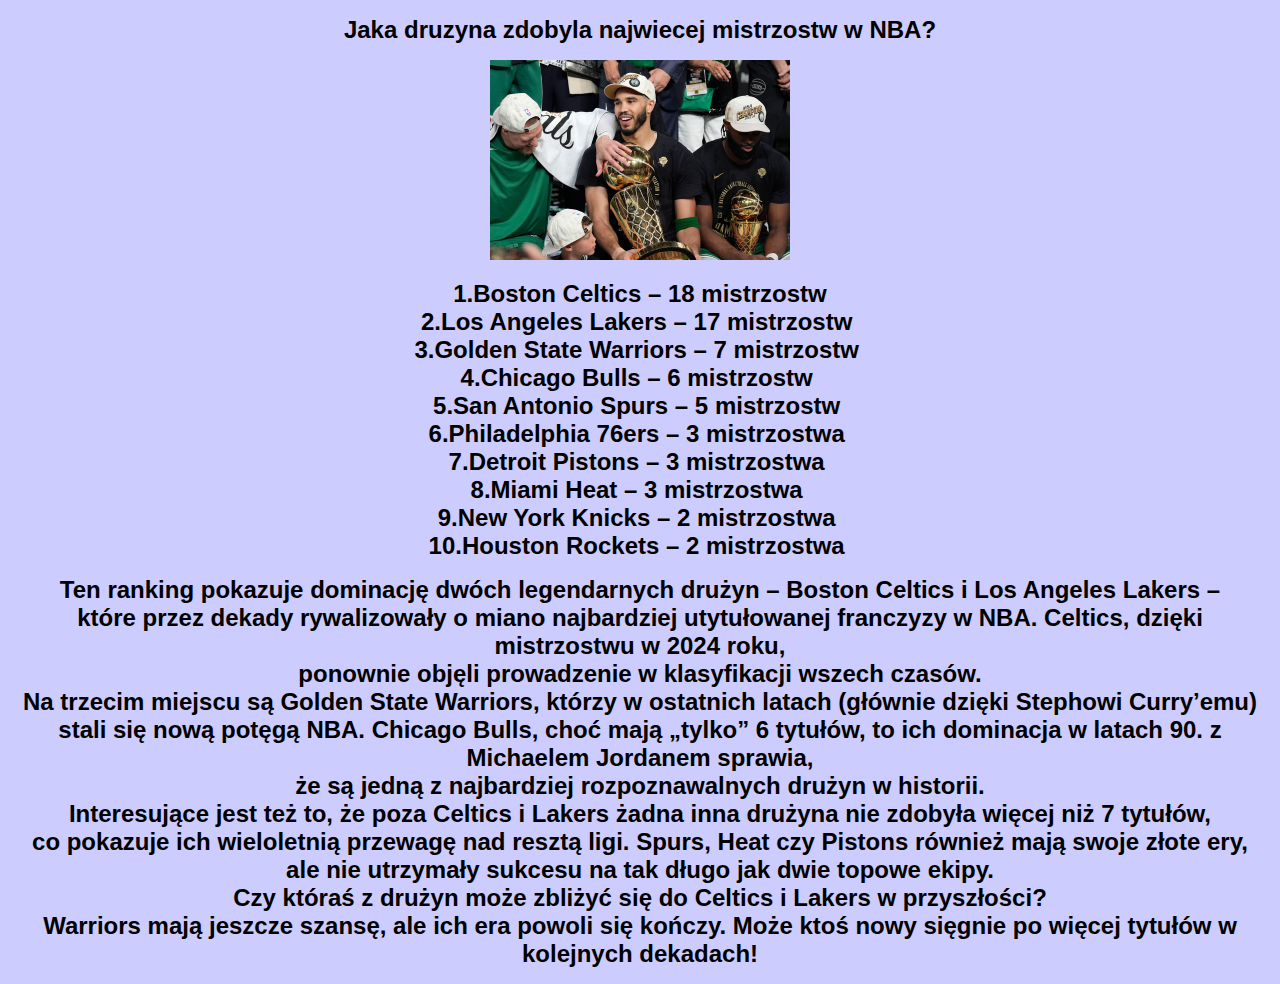
==== czytajwiecej2.html @ 0b89710f "Add files via upload" ====
<!DOCTYPE html>
<html lang="en">
<head>
    <title>Jaka druzyna zdobyla najwiecej mistrzostw w NBA?</title>
</head>
<body bgcolor="#CCCCFF">
    <h1><b><center>Jaka druzyna zdobyla najwiecej mistrzostw w NBA?</center></b></h1>
    <center><img src="Boston-Celtics.jpg" width="300px" height="200px" border="0"> </center>
    <h1>
<center>1.Boston Celtics – 18 mistrzostw </br>
2.Los Angeles Lakers – 17 mistrzostw ​</br>
3.Golden State Warriors – 7 mistrzostw ​​</br>
4.Chicago Bulls – 6 mistrzostw ​​</br>
5.San Antonio Spurs – 5 mistrzostw ​</br>
6.Philadelphia 76ers – 3 mistrzostwa ​</br>​
7.Detroit Pistons – 3 mistrzostwa ​</br>
8.Miami Heat – 3 mistrzostwa ​​</br>
9.New York Knicks – 2 mistrzostwa ​</br>
10.Houston Rockets – 2 mistrzostwa ​</br></center></h1>
<center><h1>Ten ranking pokazuje dominację dwóch legendarnych drużyn – Boston Celtics i Los Angeles Lakers –</br>
     które przez dekady rywalizowały o miano najbardziej utytułowanej franczyzy w NBA. Celtics, dzięki mistrzostwu w 2024 roku,</br>
     ponownie objęli prowadzenie w klasyfikacji wszech czasów.</br>
    Na trzecim miejscu są Golden State Warriors, którzy w ostatnich latach (głównie dzięki Stephowi Curry’emu)</br>
     stali się nową potęgą NBA. Chicago Bulls, choć mają „tylko” 6 tytułów, to ich dominacja w latach 90. z Michaelem Jordanem sprawia,</br>
      że są jedną z najbardziej rozpoznawalnych drużyn w historii.</br>
    Interesujące jest też to, że poza Celtics i Lakers żadna inna drużyna nie zdobyła więcej niż 7 tytułów,</br>
     co pokazuje ich wieloletnią przewagę nad resztą ligi. Spurs, Heat czy Pistons również mają swoje złote ery,</br>
      ale nie utrzymały sukcesu na tak długo jak dwie topowe ekipy.</br>
    Czy któraś z drużyn może zbliżyć się do Celtics i Lakers w przyszłości?</br>
     Warriors mają jeszcze szansę, ale ich era powoli się kończy. Może ktoś nowy sięgnie po więcej tytułów w kolejnych dekadach!</br></h1></center>
    <style>h1{
        font-family: 'Gill Sans', 'Gill Sans MT', Calibri, 'Trebuchet MS', sans-serif;
        font-size: x-large;
    }
    h3{     font-family: 'Gill Sans', 'Gill Sans MT', Calibri, 'Trebuchet MS', sans-serif;
            font-size: large;
            color: "#f3f7fa";
            
            
    }
    </style>
</body>
</html>
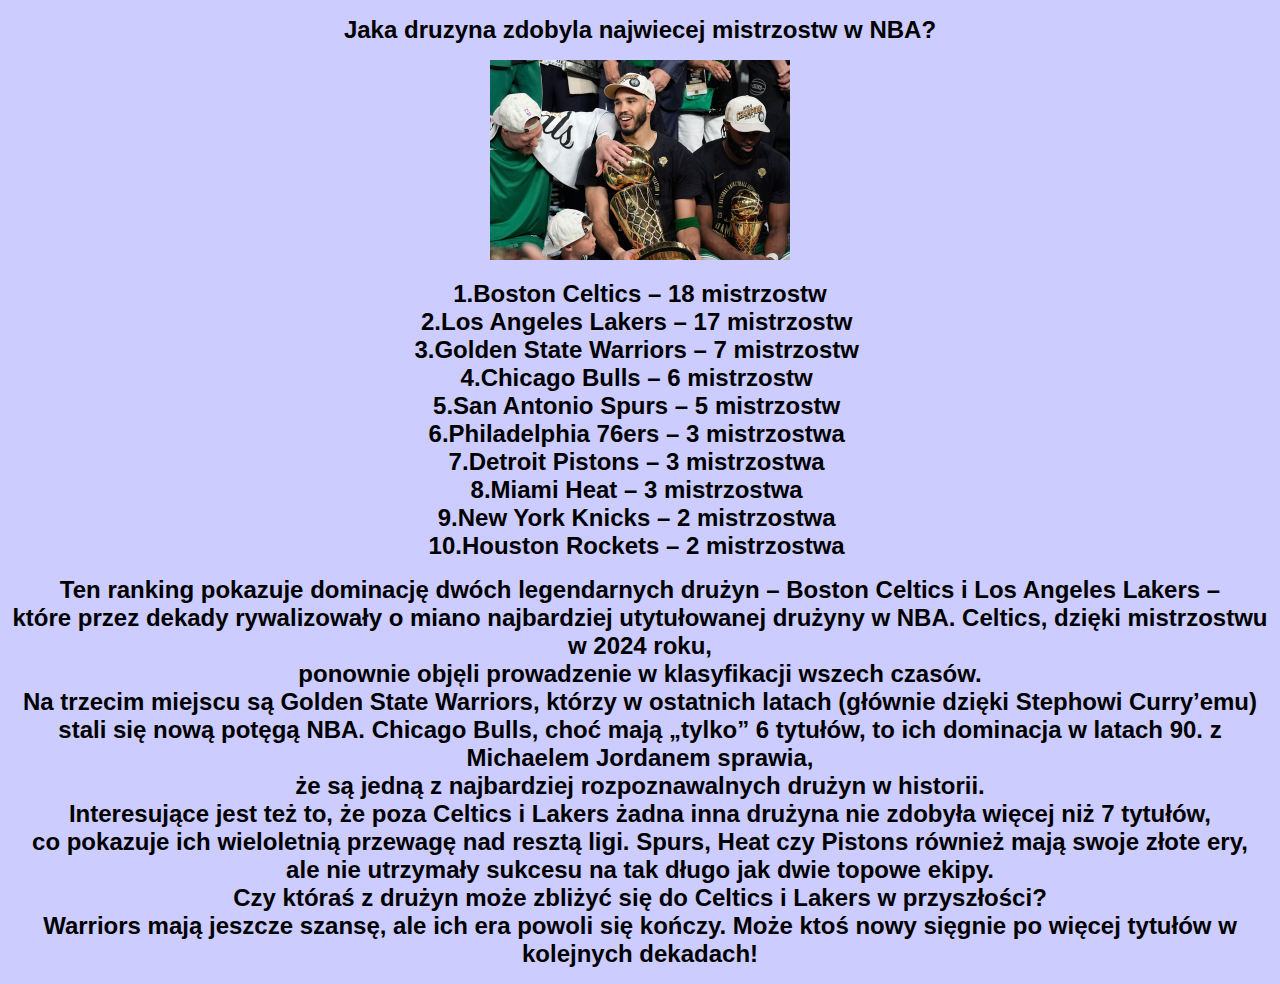
==== commit 1b97b864: "Update czytajwiecej2.html" ====
--- a/czytajwiecej2.html
+++ b/czytajwiecej2.html
@@ -18,7 +18,7 @@
 9.New York Knicks – 2 mistrzostwa ​</br>
 10.Houston Rockets – 2 mistrzostwa ​</br></center></h1>
 <center><h1>Ten ranking pokazuje dominację dwóch legendarnych drużyn – Boston Celtics i Los Angeles Lakers –</br>
-     które przez dekady rywalizowały o miano najbardziej utytułowanej franczyzy w NBA. Celtics, dzięki mistrzostwu w 2024 roku,</br>
+     które przez dekady rywalizowały o miano najbardziej utytułowanej drużyny w NBA. Celtics, dzięki mistrzostwu w 2024 roku,</br>
      ponownie objęli prowadzenie w klasyfikacji wszech czasów.</br>
     Na trzecim miejscu są Golden State Warriors, którzy w ostatnich latach (głównie dzięki Stephowi Curry’emu)</br>
      stali się nową potęgą NBA. Chicago Bulls, choć mają „tylko” 6 tytułów, to ich dominacja w latach 90. z Michaelem Jordanem sprawia,</br>
@@ -40,4 +40,4 @@
     }
     </style>
 </body>
-</html>+</html>
